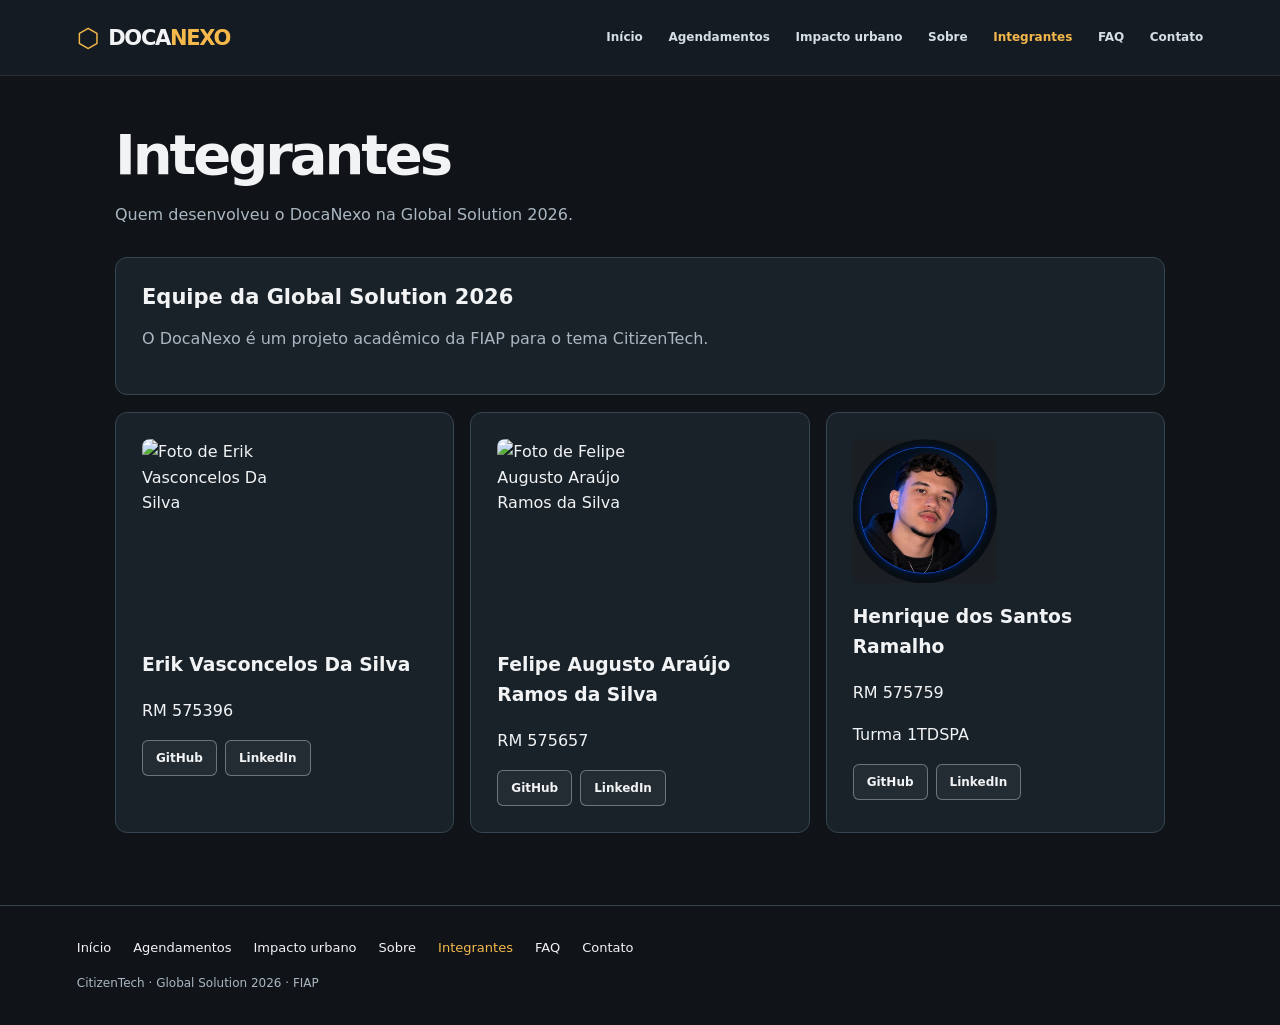
==== integrantes.html @ 813e9819 "Adiciona as páginas e os componentes do DocaNexo" ====
<!doctype html>
<html lang="pt-BR">
<head>
  <meta charset="utf-8">
  <meta name="viewport" content="width=device-width, initial-scale=1">
  <meta name="theme-color" content="#101418">
  <title>Integrantes — DocaNexo</title>
  <meta name="description" content="Equipe da Global Solution 2026 responsável pelo DocaNexo.">
  <link rel="stylesheet" href="css/style.css"><link rel="stylesheet" href="css/page-transition.css">
  <script src="js/main.js" defer></script>
</head>
<body class="page-operations project-page">
  <a class="skip-link" href="#principal">Ir para o conteúdo</a>
  <header class="site-header" id="header">
    <a class="brand" href="index.html" aria-label="DocaNexo — início"><span class="logo-symbol" aria-hidden="true">⬡</span> DOCA<strong>NEXO</strong></a>
    <button type="button" class="menu-toggle" id="menuToggle" aria-controls="nav" aria-expanded="false" aria-label="Abrir menu"><span></span><span></span><span></span></button>
    <nav class="site-nav project-nav" id="nav" aria-label="Páginas do DocaNexo"><a href="index.html">Início</a><a href="agendamentos.html">Agendamentos</a><a href="impacto.html">Impacto urbano</a><a href="sobre.html">Sobre</a><a href="integrantes.html" aria-current="page">Integrantes</a><a href="faq.html">FAQ</a><a href="contato.html">Contato</a></nav>
  <span class="page-transition-line" aria-hidden="true"></span></header>
  <main class="wrap project-main" id="principal">
    <header class="project-heading">
      <h1>Integrantes</h1>
      <p>Quem desenvolveu o DocaNexo na Global Solution 2026.</p>
    </header>
    <section class="ops-card"><h2>Equipe da Global Solution 2026</h2><p>O DocaNexo é um projeto acadêmico da FIAP para o tema CitizenTech.</p></section>
    <ul class="team-grid" id="team-list">
      <li class="team-card">
        <img class="team-photo" src="assets/erik-vasconcelos.jpg" alt="Foto de Erik Vasconcelos Da Silva" width="1152" height="1536">
        <h3>Erik Vasconcelos Da Silva</h3>
        <p>RM 575396</p>
        <div class="ops-actions">
          <a class="button button-outline button-small" href="https://github.com/Xcodebyerik">GitHub</a>
          <a class="button button-outline button-small" href="https://www.linkedin.com/in/erik-vasconcelos-9bb074365/">LinkedIn</a>
        </div>
      </li>
      <li class="team-card">
        <img class="team-photo" src="assets/felipe-augusto.jpg" alt="Foto de Felipe Augusto Araújo Ramos da Silva" width="1152" height="1536">
        <h3>Felipe Augusto Araújo Ramos da Silva</h3>
        <p>RM 575657</p>
        <div class="ops-actions">
          <a class="button button-outline button-small" href="https://github.com/Felipeaards">GitHub</a>
          <a class="button button-outline button-small" href="https://www.linkedin.com/in/felipe-augusto-ara%C3%BAjo-ramos-da-silva-bb7223278/">LinkedIn</a>
        </div>
      </li>
      <li class="team-card">
        <div class="team-photo team-photo-frame">
          <img src="assets/henrique-ramalho.jpeg" alt="Foto de Henrique dos Santos Ramalho" width="709" height="1536">
        </div>
        <h3>Henrique dos Santos Ramalho</h3>
        <p>RM 575759</p>
        <p>Turma 1TDSPA</p>
        <div class="ops-actions">
          <a class="button button-outline button-small" href="https://github.com/henriqueramalho299">GitHub</a>
          <a class="button button-outline button-small" href="https://www.linkedin.com/in/henrique-ramalho-aa54752b0/">LinkedIn</a>
        </div>
      </li>
    </ul>
  </main>
  <footer class="site-footer project-footer"><div class="wrap"><nav class="project-nav" aria-label="Páginas do DocaNexo"><a href="index.html">Início</a><a href="agendamentos.html">Agendamentos</a><a href="impacto.html">Impacto urbano</a><a href="sobre.html">Sobre</a><a href="integrantes.html" aria-current="page">Integrantes</a><a href="faq.html">FAQ</a><a href="contato.html">Contato</a></nav><p>CitizenTech · Global Solution 2026 · FIAP</p></div></footer>
</body>
</html>
---- css/style.css ----
:root{--bg:#101418;--paper:#f1f3f4;--lime:#f5b84b;--surface:#1a2229;--surface2:#202a33;--line:#35424d;--muted:#aab7c2;--ease:cubic-bezier(.22,1,.36,1);color-scheme:dark}*{box-sizing:border-box}html{scroll-behavior:smooth;scroll-padding-top:76px}body{margin:0;background:var(--bg);color:#f1f3f4;font:400 16px/1.6 Inter,ui-sans-serif,system-ui,-apple-system,"Segoe UI",sans-serif}body.page-home{overflow-x:clip}a{color:inherit;text-decoration:none}button,input,select{font:inherit}button{cursor:pointer}button,a,input,select{outline-offset:4px}button:focus-visible,a:focus-visible,input:focus-visible,select:focus-visible{outline:2px solid var(--lime)}.wrap{width:min(1360px,88%);margin-inline:auto}.skip-link{position:absolute;top:-60px;left:20px;z-index:100;background:var(--lime);color:#19150f;padding:8px 16px;border-radius:5px}.skip-link:focus{top:12px}.logo-symbol,.brand strong,em{color:var(--lime)}em{font-style:normal}.site-header{height:76px;display:flex;align-items:center;justify-content:space-between;position:fixed;top:0;left:0;right:0;z-index:60;padding:0 6%;border-bottom:1px solid #ffffff18;background:#101418c7;backdrop-filter:blur(22px);transition:background .3s,border-color .3s}.site-header.scrolled{background:#12181eeb;border-color:#4b596677}.brand{font-size:21px;letter-spacing:-1.3px;font-weight:900;white-space:nowrap;line-height:1}.brand strong{font-weight:900}.logo-symbol{display:inline-block;font-size:26px;margin-right:4px;vertical-align:-2px}.site-nav{display:flex;gap:clamp(14px,2vw,30px);align-items:center}.site-nav a{white-space:nowrap;font-size:12px;color:#d5dde5;font-weight:600;transition:color .2s}.site-nav a:hover{color:var(--lime)}.site-nav .nav-cta{background:var(--lime);color:#19150f;padding:12px 17px;border-radius:5px;font-weight:850}.site-nav .nav-cta:hover{color:#19150f;background:#ffd487}.menu-toggle{display:none;border:1px solid #637585;background:#202a33;color:var(--lime);border-radius:7px;padding:11px}.menu-toggle span{display:block;width:22px;height:2px;background:var(--lime);margin:4px 0}.section-kicker{font-size:12px;letter-spacing:.12em;color:var(--lime);font-weight:800;text-transform:uppercase}.tiny-dot{display:inline-block;width:7px;height:7px;border-radius:50%;background:var(--lime);box-shadow:0 0 12px var(--lime);margin-right:9px}.button{display:inline-flex;justify-content:center;align-items:center;gap:15px;border-radius:6px;font-size:13px;font-weight:800;padding:14px 19px;border:1px solid transparent;transition:background .25s,transform .25s,border-color .25s;line-height:1.2}.button:hover{transform:translateY(-3px)}.button-primary{color:#19150f;background:var(--lime);border-color:var(--lime)}.button-primary:hover{background:#ffd487}.button-glass,.button-outline{color:#f1f3f4;background:#ffffff0c;border-color:#c4d1dd72}.button-glass:hover,.button-outline:hover{border-color:var(--lime);background:#293746}.button-small{font-size:12px;padding:10px 13px}.actions{display:flex;gap:12px;flex-wrap:wrap;margin-top:30px}.intro{position:fixed;inset:0;background:#101418;z-index:100;display:flex;align-items:center;justify-content:center;flex-direction:column;gap:20px;animation:introExit 1.3s var(--ease) forwards;pointer-events:none}.intro-brand{font-size:clamp(32px,6vw,80px);font-weight:900;letter-spacing:-.065em;animation:introText 1.2s var(--ease) both}.intro-brand strong{color:var(--lime)}.intro-bar{height:2px;width:160px;background:linear-gradient(90deg,transparent,var(--lime),transparent);animation:introText 1.2s both}.intro small{color:#b3bec8;font-size:12px;letter-spacing:.12em;animation:introText 1.2s both}@keyframes introText{0%{opacity:0;transform:translateY(25px);filter:blur(12px)}28%,65%{opacity:1;transform:none;filter:blur(0)}100%{opacity:0;transform:translateY(-16px)}}@keyframes introExit{0%,68%{opacity:1;visibility:visible}100%{opacity:0;visibility:hidden}}.hero{min-height:max(650px,100svh);padding-block:96px 105px;position:relative;isolation:isolate;display:flex;align-items:center;overflow:hidden}.hero-media,.hero-shade{position:absolute;inset:0;z-index:-1}.hero-media{will-change:transform;transform:scale(1.07);animation:heroIn 2s var(--ease) backwards}.hero-media img{width:100%;height:100%;object-fit:cover;object-position:center 52%}.hero-shade{background:linear-gradient(90deg,#0b1015f5 0%,#0b1015dc 30%,#0e141a7a 57%,#0b101516 100%),linear-gradient(0deg,#101418 1%,transparent 35%)}@keyframes heroIn{from{transform:scale(1.19);filter:brightness(.75)}to{transform:scale(1.07);filter:brightness(1)}}.hero-content{position:relative;z-index:2;animation:heroCopy .9s .75s both}@keyframes heroCopy{from{opacity:0;transform:translateY(38px);filter:blur(8px)}60%,to{opacity:1;transform:none;filter:blur(0)}}.hero h1{font-size:clamp(52px,7.5vw,112px);line-height:1.01;letter-spacing:-.075em;font-weight:900;max-width:860px;margin:23px 0 22px;text-wrap:balance}.hero p{color:#e2e8ee;font-size:clamp(14px,1.5vw,17px);line-height:1.75;max-width:515px;margin:0}.hero-foot{position:absolute;bottom:34px;left:0;right:0;display:flex;justify-content:space-between;gap:20px;color:#d7e0e8;font-size:12px;letter-spacing:.14em;font-weight:750}.hero-foot a{white-space:nowrap}.down-arrow{display:inline-block;font-size:19px;margin-left:8px;animation:bob 2s ease-in-out infinite}@keyframes bob{50%{transform:translateY(8px)}}.hero-scroll-line{position:absolute;width:1px;height:60px;bottom:0;left:50%;background:linear-gradient(var(--lime),transparent);opacity:.7}.scroll-stage{position:relative;overflow:hidden}.manifesto{min-height:70vh;display:flex;justify-content:center;align-items:center;text-align:center;padding:110px 0;background:var(--bg)}.manifesto-inner{max-width:1080px}.manifesto-title{font-size:clamp(43px,7vw,102px);line-height:1.07;letter-spacing:-.07em;font-weight:900;margin:26px auto;max-width:1000px}.manifesto p{max-width:650px;margin:0 auto;color:#b7c3ce;font-size:16px}.manifesto-line{position:absolute;bottom:0;left:50%;width:1px;height:100px;background:linear-gradient(transparent,var(--lime))}.section{padding:125px 0}.section-heading{display:flex;justify-content:space-between;gap:50px;align-items:end}.section-heading h2,.teaser-copy h2,.closing h2{font-size:clamp(42px,5.3vw,78px);letter-spacing:-.065em;line-height:1.09;margin:25px 0;font-weight:900}.section-heading h2{max-width:730px}.section-heading p{max-width:340px;line-height:1.75;color:var(--muted);font-size:14px}.platform-teaser{background:#171f27}.teaser-grid{display:grid;grid-template-columns:1fr 1.1fr;gap:70px;align-items:center}.teaser-copy h2{max-width:620px}.teaser-copy p{color:#b7c3ce;max-width:500px;line-height:1.75;margin-bottom:27px}.teaser-copy small{display:block;color:#8e9eac;margin-top:16px}.dashboard-mock{padding:25px;border:1px solid #415362;background:linear-gradient(145deg,#26323e,#131a21);border-radius:15px;box-shadow:0 34px 70px #0006;}.online-pill{font-size:12px;color:var(--lime);border:1px solid #71552d;background:#30271a;padding:5px 8px;border-radius:20px}.mock-bottom{color:#8e9eac;font-size:12px;margin-top:16px}.closing{min-height:70vh;display:flex;align-items:center;text-align:center;background:radial-gradient(ellipse at 50% 90%,#393123,#101418 70%);padding:130px 0}.closing h2{max-width:950px;margin:20px auto 35px}.site-footer{border-top:1px solid #36434d;background:#101418;padding:32px 0}.footer-inner{display:flex;align-items:center;justify-content:space-between;gap:16px;color:#aab7c2;font-size:12px}.footer-inner .brand{color:white}.js .reveal,.js .scroll-fade{opacity:0;transform:translateY(38px);transition:opacity 1s var(--ease),transform 1s var(--ease)}.js .reveal.visible,.js .scroll-fade.visible{opacity:1;transform:translateY(0)}.page-operations .site-header{position:relative;background:#141b22}.ops-header{justify-content:space-between}.ops-tag{font-size:12px;letter-spacing:.16em;color:#99a8b5}.back-home{font-size:12px;color:#c7d1da}.back-home:hover{color:var(--lime)}.ops-shell{display:grid;grid-template-columns:230px minmax(0,1fr);min-height:calc(100vh - 126px)}.ops-sidebar{background:#171f27;border-right:1px solid #2f3c47;padding:35px 18px}.side-eyebrow,.ops-topline{font-size:12px;letter-spacing:.17em;color:#9dabba;font-weight:750}.side-eyebrow{padding:0 12px;margin-bottom:22px}.side-link{display:flex;align-items:center;gap:13px;width:100%;text-align:left;border:1px solid transparent;border-radius:7px;padding:15px 12px;margin-bottom:6px;background:transparent;color:#c7d1da;font-size:13px}.side-link:hover{background:#273440}.side-link.active{background:#f5b84b17;color:var(--lime);border-color:#f5b84b25;font-weight:750}.side-note{margin:45px 12px 0;color:#8293a2;font-size:12px;line-height:1.7}.ops-main{padding:40px min(4.5vw,65px) 65px;min-width:0}.ops-topline,.ops-title,.panel-heading,.impact-score-row{display:flex;align-items:center;justify-content:space-between;gap:15px}.demo-dot{color:var(--lime)}.ops-title{margin:20px 0 34px}.ops-title h1{font-size:clamp(29px,3vw,45px);line-height:1.2;letter-spacing:-.05em;margin:0 0 4px}.ops-title p,.panel-heading p{font-size:13px;color:var(--muted);margin:4px 0}.version-chip{border:1px solid #445766;color:#b3bec8;border-radius:20px;padding:7px 11px;font-size:12px;white-space:nowrap}.ops-view{display:none}.ops-view.active{display:block}.summary-grid{display:grid;grid-template-columns:repeat(3,minmax(0,1fr));gap:14px;margin-bottom:18px}.summary-card,.ops-card{background:#1a2229;border:1px solid #354552;border-radius:12px}.summary-card{padding:24px}.summary-card span,.summary-card small{display:block;font-size:12px;color:#a2b0bd}.summary-card strong{font-size:clamp(35px,4vw,56px);letter-spacing:-.07em;display:block;line-height:1.3;margin:10px 0}.ops-card{padding:26px;margin:0 0 17px}.panel-heading{margin-bottom:23px}.panel-heading h2{font-size:20px;letter-spacing:-.03em;margin:0}.table-scroll{overflow:auto}table{border-collapse:collapse;width:100%;min-width:610px;font-size:12px}th,td{padding:16px 12px;border-bottom:1px solid #35434f;text-align:left;white-space:nowrap}th{font-size:12px;color:#9dabba;font-weight:650}td{color:#d7e0e8}.status-pill{color:#84d6a9;background:#223a30;border:1px solid #436053;border-radius:20px;padding:6px 10px;font-size:12px}.empty-state{font-size:13px;color:#bcc8d2;text-align:center;padding:30px}.ops-info{font-size:12px;color:#9dabba;line-height:1.6}.form-grid{display:grid;grid-template-columns:repeat(2,minmax(0,1fr));gap:18px;margin:20px 0 26px}.form-grid label{font-size:12px;color:#c2cdd7;font-weight:650}.form-grid input,.form-grid select{display:block;width:100%;margin-top:8px;background:#111820;color:#f1f3f4;padding:13px;border:1px solid #526475;border-radius:7px;min-height:46px}.form-grid input:focus,.form-grid select:focus{border-color:var(--lime)}.form-bottom{display:flex;gap:10px;flex-wrap:wrap}.feedback{font-size:12px;min-height:24px;color:var(--lime);font-weight:700}.feedback.error{color:#ffc48d}.impact-result{margin-top:28px;padding:24px;background:#111820;border:1px solid #344553;border-radius:10px}.impact-score-row small{font-size:12px;color:#a2b0bd;display:block}.impact-score-row strong{font-size:45px;letter-spacing:-.06em}.impact-category{color:var(--lime);border:1px solid #4a6155;padding:8px 12px;border-radius:30px;font-size:12px;font-weight:750}.impact-track{height:12px;background:#30404d;overflow:hidden;border-radius:20px;margin:15px 0}.impact-bar{height:100%;background:linear-gradient(90deg,#55a982,#84d6a9);width:0;transition:width .7s var(--ease)}.impact-result p{font-size:13px;color:#cbd5de}.impact-result .formula{color:#8e9eac;font-size:12px}.ops-footer{border-top:1px solid #36434d;color:#99a8b5;text-align:center;padding:17px;font-size:12px}
@media(max-width:1050px){.hero h1{max-width:680px}.teaser-grid{gap:32px}.section-heading{align-items:start}.section-heading p{max-width:280px}}@media(max-width:760px){.site-header{height:66px}.hero{min-height:max(620px,100svh);padding-block:95px 95px}.hero-media img{object-position:61% center}.hero-shade{background:linear-gradient(90deg,#0b1015ef,#0b1015a0 70%,#0b101575),linear-gradient(0deg,#101418,transparent 50%)}.hero h1{font-size:clamp(47px,11vw,75px)}.hero-foot{font-size:12px}.manifesto{min-height:56vh}.manifesto-title{font-size:clamp(39px,8.5vw,69px)}.section{padding:80px 0}.section-heading{display:block}.section-heading p{max-width:560px}.teaser-grid{grid-template-columns:minmax(0,1fr)}.dashboard-mock{transform:none}.footer-inner{align-items:start;flex-direction:column}.ops-shell{grid-template-columns:1fr}.ops-sidebar{display:flex;align-items:center;overflow:auto;gap:7px;border-right:0;border-bottom:1px solid #36434d;padding:10px 4%}.ops-sidebar .side-eyebrow,.side-note{display:none}.side-link{width:auto;white-space:nowrap;padding:11px 14px;margin:0}.ops-main{padding:26px 5% 70px}.ops-title{flex-wrap:wrap}.ops-tag{display:none}.summary-grid{grid-template-columns:repeat(2,1fr)}.form-grid{grid-template-columns:1fr}.ops-card{padding:17px}.panel-heading{align-items:start;flex-wrap:wrap}}@media(max-width:460px){.brand{font-size:18px}.hero h1{font-size:clamp(34px,10.5vw,45px)}.hero p{font-size:14px}.hero-foot > span{display:none}.hero-foot{justify-content:end}.actions .button{width:100%}.summary-grid{grid-template-columns:1fr}.back-home{font-size:12px}.ops-topline{flex-wrap:wrap}}@media(prefers-reduced-motion:reduce){html{scroll-behavior:auto}.intro{display:none}.hero-media,.hero-content{animation:none!important;transform:none!important}.js .reveal,.js .scroll-fade{opacity:1;transform:none;transition:none}.button{transition:none}.down-arrow{animation:none}}

.arrow-up-right {
  display: inline-block;
  position: relative;
  width: .78em;
  height: .78em;
  flex: none;
  margin-inline-start: .15em;
  vertical-align: .02em;
  transform: rotate(-45deg);
}

.arrow-up-right::before,
.arrow-up-right::after {
  content: "";
  position: absolute;
  inset-block-start: 50%;
  inset-inline-end: 0;
}

.arrow-up-right::before {
  width: .43em;
  height: .43em;
  border-block-start: 1.5px solid currentColor;
  border-inline-end: 1.5px solid currentColor;
  transform: translateY(-50%) rotate(45deg);
}

.arrow-up-right::after {
  width: 90%;
  height: 1.5px;
  background: currentColor;
  transform: translateY(-50%);
}

.table-hint {
  display: none;
  margin: 0 0 8px;
  color: var(--muted);
  font-size: 12px;
}

.table-scroll:focus-visible {
  outline: 2px solid var(--lime);
  outline-offset: 3px;
}

td:first-child {
  white-space: normal;
  overflow-wrap: anywhere;
}

.form-grid label,
.form-grid input,
.form-grid select {
  min-width: 0;
}

.table-card {
  container-type: inline-size;
}

@container (width < 610px) {
  .table-hint {
    display: block;
  }
}

@media (max-width: 760px) {
  html {
    scroll-padding-top: 66px;
  }


  .ops-sidebar {
    display: grid;
    grid-template-columns: repeat(3, minmax(0, 1fr));
    overflow: visible;
  }

  .side-link {
    justify-content: center;
    gap: 6px;
    min-width: 0;
    min-height: 44px;
    padding-inline: 5px;
    font-size: clamp(12px, 2.8vw, 13px);
    text-align: center;
    white-space: normal;
  }
}

@media (max-width: 460px) {
  .hero-media img {
    object-position: 70% center;
  }

  .hero-shade {
    background: linear-gradient(0deg, #101418 1%, #10161de8 24%, #10161daa 62%, #10161d4d);
  }

  .hero-scroll-line {
    display: none;
  }

  .manifesto-title,
  

  .section-heading h2,
  .teaser-copy h2,
  .closing h2 {
    font-size: clamp(33px, 9.2vw, 42px);
  }

  .dashboard-mock {
    padding: clamp(12px, 4vw, 20px);
  }

  

  

  

  
}

.ops-actions {
  display: flex;
  flex-wrap: wrap;
  gap: 8px;
}

.dock-main {
  max-width: 1160px;
  padding-inline: 0;
  min-height: calc(100svh - 126px);
}

.dock-main .section-kicker {
  color: var(--lime);
  font-size:12px;
  margin-bottom: 8px;
}

.dock-filters {
  grid-template-columns: repeat(2, minmax(0, 260px));
  margin: 0;
}

.dock-summary {
  color: var(--muted);
  font-size: 13px;
  margin: 24px 0 12px;
}

.dock-grid {
  display: grid;
  grid-template-columns: repeat(2, minmax(0, 1fr));
  gap: 14px;
}

.dock-card {
  margin: 0;
}

.dock-card h2 {
  font-size: 20px;
  margin: 0 0 14px;
}

.dock-slots {
  display: grid;
  grid-template-columns: repeat(3, minmax(0, 1fr));
  gap: 8px;
  list-style: none;
  margin: 0;
  padding: 0;
}

.dock-slot {
  display: flex;
  flex-direction: column;
  align-items: center;
  padding: 8px 4px;
  border: 1px solid #476457;
  border-radius: 7px;
  background: #1c2d28;
  color: #84d6a9;
  font-size: 14px;
  font-variant-numeric: tabular-nums;
}

.dock-slot span {
  font-size:12px;
}

a.dock-slot:hover {
  border-color: var(--lime);
  background: #253b33;
}

.dock-slot-occupied {
  border-color: var(--line);
  background: #171f27;
  color: var(--muted);
}

@media (max-width: 700px) {
  .dock-grid {
    grid-template-columns: 1fr;
  }
}

@media (max-width: 420px) {
  .dock-filters {
    grid-template-columns: 1fr;
  }
}

.project-main {
  max-width: 1050px;
  min-height: calc(100svh - 185px);
  padding-block: 48px 56px;
}

.project-heading {
  margin-bottom: 30px;
}

.project-heading h1 {
  font-size: clamp(33px, 5vw, 56px);
  letter-spacing: -.055em;
  line-height: 1.1;
  margin: 0 0 10px;
}

.project-heading p,
.project-main .ops-card > p,
.project-steps {
  color: var(--muted);
  max-width: 68ch;
}

.project-main .ops-card h2 {
  font-size: 21px;
  line-height: 1.25;
  margin: 0 0 8px;
}

.project-columns {
  display: grid;
  grid-template-columns: repeat(2, minmax(0, 1fr));
  gap: 16px;
}

.project-steps {
  padding-inline-start: 22px;
  margin-block: 16px 22px;
}

.project-steps li + li {
  margin-top: 8px;
}

.project-footer .project-nav {
  display: flex;
  flex-wrap: wrap;
  gap: 10px 22px;
  font-size: 13px;
}

.project-footer p {
  color: var(--muted);
  font-size: 12px;
  margin: 15px 0 0;
}

.project-nav [aria-current="page"],
.project-nav a:hover,
.faq-list p a {
  color: var(--lime);
}

.faq-list p a {
  text-decoration: underline;
}

.faq-list summary {
  cursor: pointer;
  font-weight: 700;
}

.faq-list details[open] summary {
  color: var(--lime);
}

.contact-wide {
  grid-column: 1 / -1;
}

.contact-card textarea {
  display: block;
  width: 100%;
  margin-top: 8px;
  padding: 13px;
  border: 1px solid #526475;
  border-radius: 7px;
  background: #111820;
  color: #f1f3f4;
  font: inherit;
  resize: vertical;
}

.contact-card [aria-invalid="true"] {
  border-color: #ffc48d;
}

.contact-card textarea:focus-visible {
  outline: 2px solid var(--lime);
  outline-offset: 4px;
}

@media (max-width: 760px) {
  .project-main {
    padding-block: 32px 42px;
  }

  .project-columns {
    grid-template-columns: 1fr;
    gap: 0;
  }

  .ops-sidebar .side-impact {
    grid-column: 1 / -1;
    justify-self: start;
    padding-inline: 12px;
  }
}

.journey {
  padding-block: clamp(62px, 10vw, 140px);
  border-top: 1px solid var(--line);
  background: #151d25;
}

.journey-layout {
  display: grid;
  grid-template-columns: minmax(0, 4fr) minmax(0, 6fr);
  align-items: start;
  gap: clamp(26px, 7vw, 100px);
}

.journey-heading {
  position: sticky;
  top: 114px;
}

.journey-heading h2 {
  margin: 0 0 20px;
  font-size: clamp(43px, 5.45vw, 86px);
  line-height: .99;
  letter-spacing: -.075em;
}

.journey-heading h2 em {
  display: block;
}

.journey-heading p,
.journey-card p {
  color: var(--muted);
  margin: 0;
  max-width: 52ch;
}

.journey-steps {
  margin: 0;
  padding-inline-start: 31px;
}

.journey-step {
  padding-inline-start: 10px;
}

.journey-step + .journey-step {
  margin-top: clamp(24px, 4vw, 60px);
}

.journey-step::marker {
  color: var(--lime);
  font-size: 14px;
  font-weight: 800;
}



.journey-card h3 {
  margin: 0 0 8px;
  font-size: clamp(22px, 3vw, 34px);
  letter-spacing: -.045em;
  line-height: 1.15;
}

.journey-preview {
  margin-top: 19px;
  padding: clamp(10px, 2.5vw, 20px);
  background: #11181f;
  border: 1px solid #394956;
  border-radius: 9px;
}

.journey-preview-title,
.journey-actions {
  display: flex;
  align-items: baseline;
  flex-wrap: wrap;
  justify-content: space-between;
  gap: 8px 14px;
}

.journey-preview-title > span,
.journey-preview dt,
.journey-slots span,
.journey-actions small {
  color: var(--muted);
  font-size: 12px;
}

.journey-slots,
.journey-details {
  display: grid;
  grid-template-columns: repeat(3, minmax(0, 1fr));
  gap: 7px;
  margin: 13px 0 0;
  padding: 0;
  list-style: none;
}

.journey-slots li {
  border: 1px solid #405e52;
  border-radius: 6px;
  padding: 7px 2px;
  text-align: center;
  background: #1c2d28;
  color: #84d6a9;
  font-variant-numeric: tabular-nums;
}

.journey-slots .journey-slot-occupied {
  background: #19212a;
  border-color: var(--line);
  color: var(--muted);
}

.journey-slots span {
  display: block;
}

.journey-details dd {
  margin: 2px 0 0;
  font-size: 13px;
  font-weight: 700;
  overflow-wrap: anywhere;
}

.journey-preview-title .journey-confirmed,
.journey-score {
  color: #84d6a9;
}

.journey-score {
  display: block;
  margin-top: 8px;
  font-size: 32px;
}

.journey-score small {
  color: var(--muted);
  font-size: 13px;
}

.journey-meter {
  width: 100%;
  height: 14px;
  accent-color: var(--lime);
}

.journey-meter::-webkit-meter-optimum-value {
  background: var(--lime);
}

.journey-actions {
  margin: 18px 0 0 41px;
}

@media (max-width: 760px) {
  .journey-layout {
    grid-template-columns: minmax(0, 1fr);
  }

  .journey-heading {
    position: static;
  }

  .journey-steps {
    padding-inline-start: 20px;
  }

  .journey-step {
    padding-inline-start: 5px;
  }

  .journey-actions {
    margin-inline-start: 25px;
  }
}

@media (max-width: 980px) {.site-nav{display:none;position:absolute;top:100%;left:0;right:0;background:#141c24;padding:22px 6%;flex-direction:column;align-items:stretch;gap:18px;border-bottom:1px solid #4d5e6d}.site-nav.open{display:flex;max-height:calc(100dvh - 76px);overflow:auto}.menu-toggle{display:block}
  .site-nav a {padding-block:7px;}
}

.intro-seen .intro { display: none; }
.intro-seen .hero-content { animation-delay: 0s; }
#solucao { background: var(--bg); }
.scope-grid { display: grid; grid-template-columns: 1fr 1fr; gap: clamp(24px, 5vw, 80px); margin-top: 48px; }
.scope-grid ul { padding: 0; list-style: none; border-top: 1px solid var(--line); }
.scope-grid li { padding: 16px 0; border-bottom: 1px solid var(--line); }
.closing-actions { display: flex; flex-wrap: wrap; justify-content: center; gap: 12px; }
.journey-preview .journey-note { margin: 9px 0 4px; font-size: 12px; }
.journey-link { color: var(--lime); font-size: 13px; }
.journey-link:hover { text-decoration: underline; }
.journey-slots li:has(button) { padding: 0; }
.journey-slots button { width: 100%; min-height: 48px; padding: 5px 2px; border: 1px solid transparent; border-radius: 5px; background: transparent; color: inherit; }
.journey-slots button:hover, .journey-slots button[aria-pressed="true"] { border-color: var(--lime); background: #392d1e; }
.dashboard-mock { min-width: 0; background: var(--surface); }
.mock-header { display: flex; flex-wrap: wrap; justify-content: space-between; gap: 8px; align-items: center; margin-bottom: 12px; font-size: 12px; }
.dashboard-mock table { min-width: 350px; }
.teaser-grid { grid-template-columns: minmax(0, 1fr) minmax(0, 1.1fr); }
.pending-note { display: flex; flex-wrap: wrap; gap: 8px; align-items: baseline; }
.pending-chip { padding: 2px 8px; border: 1px solid var(--lime); border-radius: 4px; color: var(--lime); font-size: 12px; }
.team-grid { display: grid; grid-template-columns: repeat(auto-fit, minmax(min(220px, 100%), 1fr)); gap: 16px; padding: 0; list-style: none; }
.team-card { padding: 26px; border: 1px solid #354552; border-radius: 12px; background: #1a2229; }
#nextArrival { font-size: clamp(22px, 3vw, 40px); overflow-wrap: anywhere; }
#seeOverview { color: var(--lime); text-decoration: underline; }
#bookingForm [aria-invalid="true"] { border-color: #ffc48d; }
.field-error { display: block; color: #ffc48d; margin-top: 5px; }
.field-error:empty { display: none; }
.impact-result { --impact-color: #84d6a9; }
.impact-result[data-level="moderado"] { --impact-color: #f2c14e; }
.impact-result[data-level="elevado"] { --impact-color: #ff9b6a; }
.impact-result .impact-bar { background: var(--impact-color); }
.impact-result .impact-category { color: var(--impact-color); border-color: currentColor; }
.impact-breakdown { display: flex; flex-wrap: wrap; gap: 12px 28px; }
.impact-breakdown[hidden] { display: none; }
.impact-breakdown dt { color: var(--muted); font-size: 12px; }
.impact-breakdown dd { margin: 0; font-weight: 700; }
.impact-compare button:disabled { opacity: .55; cursor: default; }

@media (max-width: 760px) {
  .scope-grid, .teaser-grid { grid-template-columns: minmax(0, 1fr); }
  .dock-slot span { overflow-wrap: anywhere; text-align: center; }
  .ops-sidebar .side-link { font-size: 12px; }
}

@media (max-width: 600px) {
  .table-card .table-hint { display: none; }
  .table-card table { display: block; min-width: 0; }
  .table-card thead { position: absolute; width: 1px; height: 1px; overflow: hidden; clip-path: inset(50%); }
  .table-card tbody { display: grid; gap: 10px; }
  .table-card tr { display: grid; grid-template-columns: repeat(2, minmax(0, 1fr)); gap: 6px; padding: 12px; border: 1px solid var(--line); border-radius: 8px; }
  .table-card td { display: block; padding: 0; border: 0; white-space: normal; overflow-wrap: anywhere; }
  .table-card td[data-label]::before { content: attr(data-label); display: block; color: var(--muted); }
}

@media (prefers-reduced-motion: reduce) {
  .impact-bar {
    transition: none;
  }
}

.team-photo {
  display: block;
  width: 144px;
  max-width: 100%;
  height: auto;
  border-radius: 8px;
}

.team-photo-frame {
  position: relative;
  aspect-ratio: 1;
  overflow: hidden;
}

.team-photo-frame img {
  position: absolute;
  width: 135%;
  max-width: none;
  height: auto;
  left: -17.5%;
  top: -84.4%;
}
---- css/page-transition.css ----
@view-transition {
  navigation: auto;
}

.page-transition-line {
  display: none;
}

.page-home a[href^="agendamentos.html"]:active {
  filter: brightness(.88);
}

@media (prefers-reduced-motion: no-preference) {
  .page-transition-line {
    display: block;
    position: absolute;
    inset-inline: 0;
    inset-block-end: 0;
    height: 2px;
    pointer-events: none;
    view-transition-name: page-progress;
  }

  ::view-transition-old(root) {
    animation: 250ms ease-out both page-dim;
  }

  ::view-transition-new(root) {
    animation: 250ms ease-out both page-appear;
  }

  ::view-transition-group(page-progress) {
    z-index: 1;
    animation-duration: 250ms;
  }

  ::view-transition-old(page-progress) {
    animation: none;
    opacity: 0;
  }

  ::view-transition-new(page-progress) {
    background: var(--lime);
    transform-origin: left center;
    animation: 250ms ease-out both page-progress;
  }
}

@media (prefers-reduced-motion: reduce) {
  ::view-transition-group(*),
  ::view-transition-old(*),
  ::view-transition-new(*) {
    animation: none;
  }
}

@keyframes page-dim {
  to { filter: brightness(.68); }
}

@keyframes page-appear {
  from { opacity: 0; }
  to { opacity: 1; }
}

@keyframes page-progress {
  from { transform: scaleX(0); }
  75% { transform: scaleX(1); opacity: 1; }
  to { transform: scaleX(1); opacity: 0; }
}
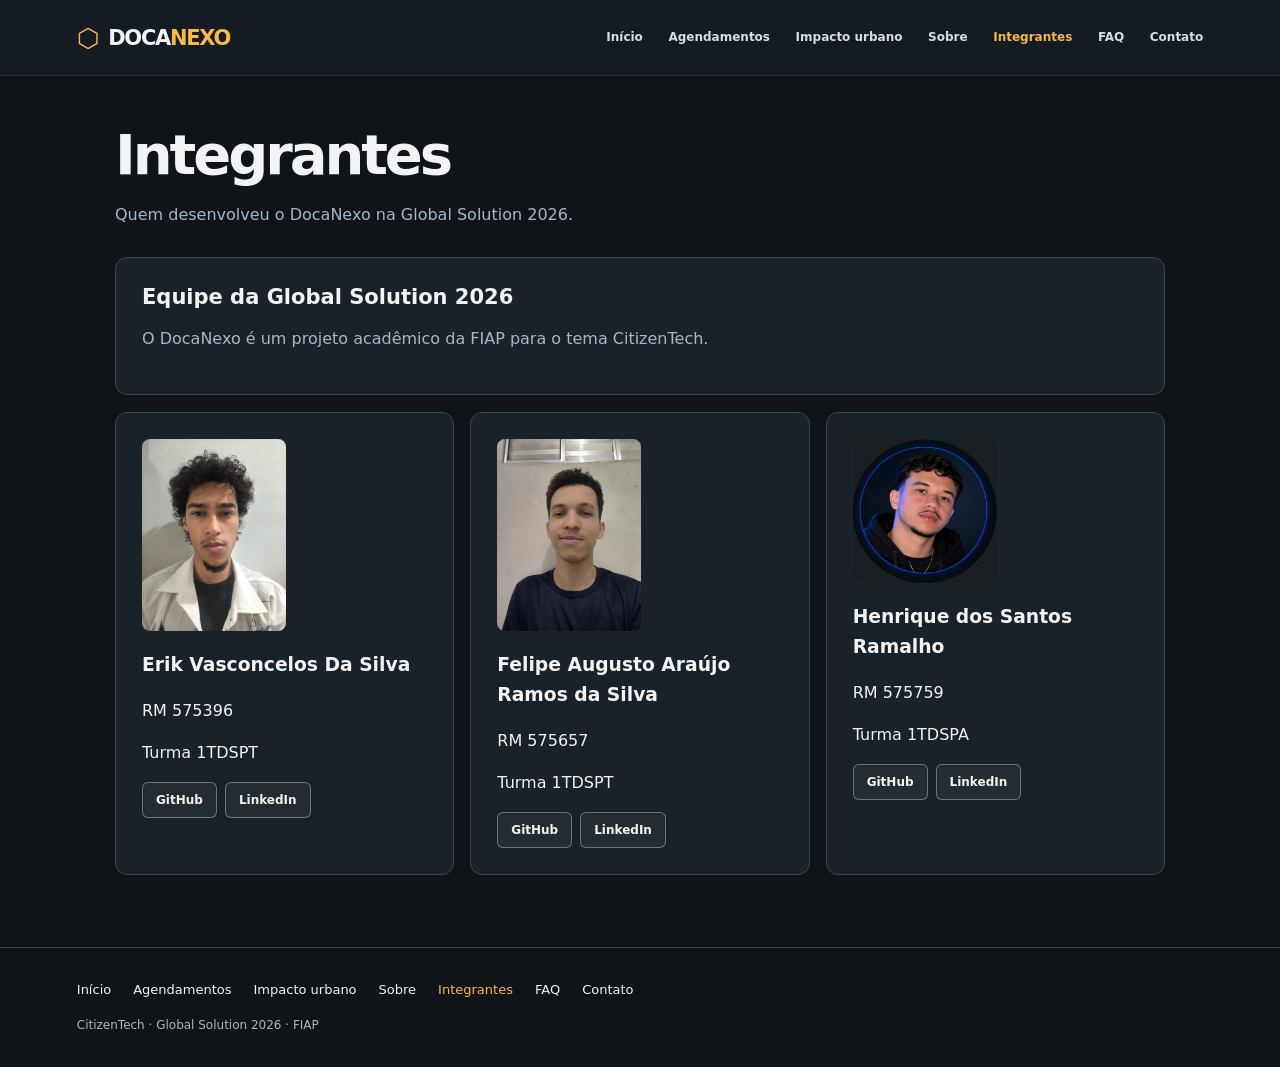
==== commit 628efba7: "Registra a turma 1TDSPT em integrantes.html" ====
--- a/integrantes.html
+++ b/integrantes.html
@@ -27,6 +27,7 @@
         <img class="team-photo" src="assets/erik-vasconcelos.jpg" alt="Foto de Erik Vasconcelos Da Silva" width="1152" height="1536">
         <h3>Erik Vasconcelos Da Silva</h3>
         <p>RM 575396</p>
+        <p>Turma 1TDSPT</p>
         <div class="ops-actions">
           <a class="button button-outline button-small" href="https://github.com/Xcodebyerik">GitHub</a>
           <a class="button button-outline button-small" href="https://www.linkedin.com/in/erik-vasconcelos-9bb074365/">LinkedIn</a>
@@ -36,6 +37,7 @@
         <img class="team-photo" src="assets/felipe-augusto.jpg" alt="Foto de Felipe Augusto Araújo Ramos da Silva" width="1152" height="1536">
         <h3>Felipe Augusto Araújo Ramos da Silva</h3>
         <p>RM 575657</p>
+        <p>Turma 1TDSPT</p>
         <div class="ops-actions">
           <a class="button button-outline button-small" href="https://github.com/Felipeaards">GitHub</a>
           <a class="button button-outline button-small" href="https://www.linkedin.com/in/felipe-augusto-ara%C3%BAjo-ramos-da-silva-bb7223278/">LinkedIn</a>
